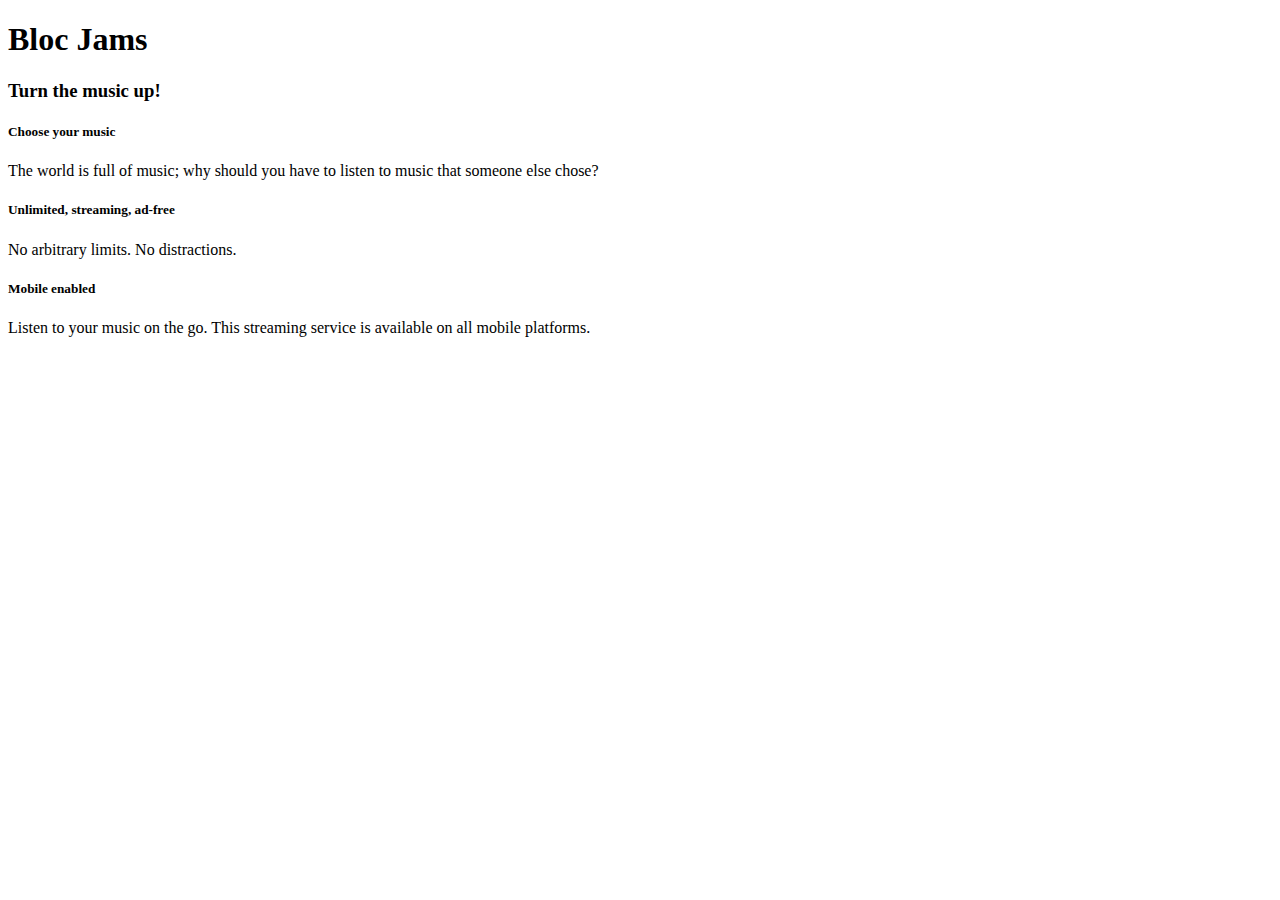
==== index.html @ 347e88de "index.html refactored for checkpoint-2-basic-html" ====
<!DOCTYPE html>
 <html>
     <head>
         <title>Bloc Jams</title>
     </head>
     <body>
         <nav> 
         </nav>
         <section> 
             <h1>Bloc Jams</h1>
             <h3>Turn the music up!</h3>
         </section>
         <section> 
             <div>
                 <h5>Choose your music</h5>
                 <p>The world is full of music; why should you have to listen to music that someone else chose?</p>
             </div>
             <div>
                 <h5>Unlimited, streaming, ad-free</h5>
                 <p>No arbitrary limits. No distractions.</p>
             </div>
             <div>
                 <h5>Mobile enabled</h5>
                 <p>Listen to your music on the go. This streaming service is available on all mobile platforms.</p>
             </div>
         </section>
     </body>
 </html>
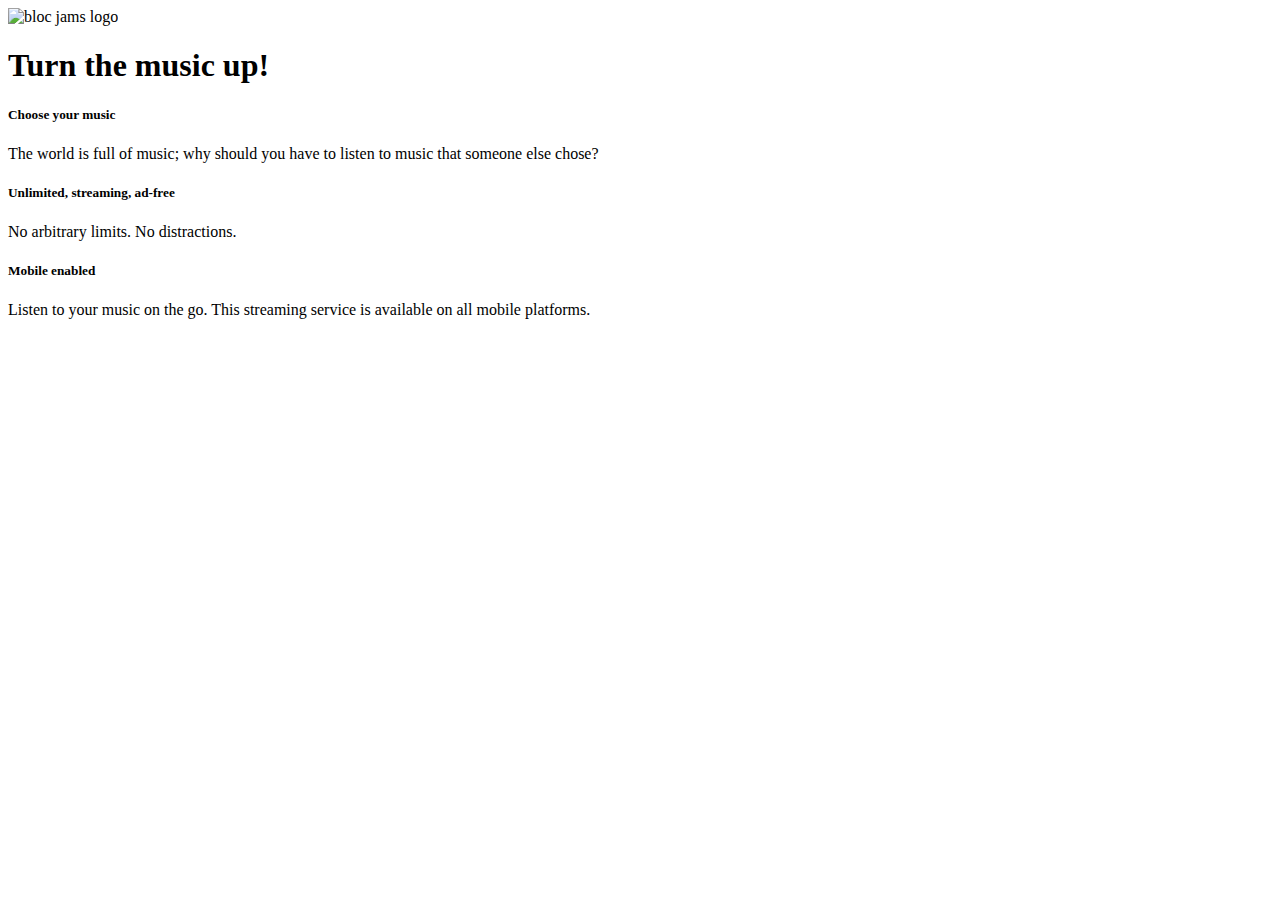
==== commit 0dd1f871: "index.html for checkpoint-3-html-css" ====
--- a/index.html
+++ b/index.html
@@ -2,26 +2,34 @@
  <html>
      <head>
          <title>Bloc Jams</title>
+          <link rel="stylesheet" type="text/css" href="http://fonts.googleapis.com/css?family=Open+Sans:400,800,600,700,300">
+         <link rel="stylesheet" type="text/css" href="http://code.ionicframework.com/ionicons/2.0.1/css/ionicons.min.css">
+         <link rel="stylesheet" type="text/css" href="styles/normalize.css">
+         <link rel="stylesheet" type="text/css" href="styles/main.css">
+
      </head>
-     <body>
-         <nav> 
+     <body class="landing">
+         <nav class="navbar">
+             <img src="assets/images/bloc_jams_logo.png" alt="bloc jams logo" class="logo">  
          </nav>
-         <section> 
-             <h1>Bloc Jams</h1>
-             <h3>Turn the music up!</h3>
+         <section class="hero-content"> 
+             <h1 class="hero-title">Turn the music up!</h1>
          </section>
-         <section> 
-             <div>
-                 <h5>Choose your music</h5>
-                 <p>The world is full of music; why should you have to listen to music that someone else chose?</p>
+          <section class="selling-points"> <!-- selling points -->
+             <div class="point">
+                 <span class="ion-music-note"></span>
+                 <h5 class="point-title">Choose your music</h5>
+                 <p class="point-description">The world is full of music; why should you have to listen to music that someone else chose?</p>
              </div>
-             <div>
-                 <h5>Unlimited, streaming, ad-free</h5>
-                 <p>No arbitrary limits. No distractions.</p>
+              <div class="point">
+                 <span class="ion-radio-waves"></span>
+                 <h5 class="point-title">Unlimited, streaming, ad-free</h5>
+                 <p class="point-description">No arbitrary limits. No distractions.</p>
              </div>
-             <div>
-                 <h5>Mobile enabled</h5>
-                 <p>Listen to your music on the go. This streaming service is available on all mobile platforms.</p>
+             <div class="point">
+                 <span class="ion-iphone"></span>
+                 <h5 class="point-title">Mobile enabled</h5>
+                 <p class="point-description">Listen to your music on the go. This streaming service is available on all mobile platforms.</p>
              </div>
          </section>
      </body>
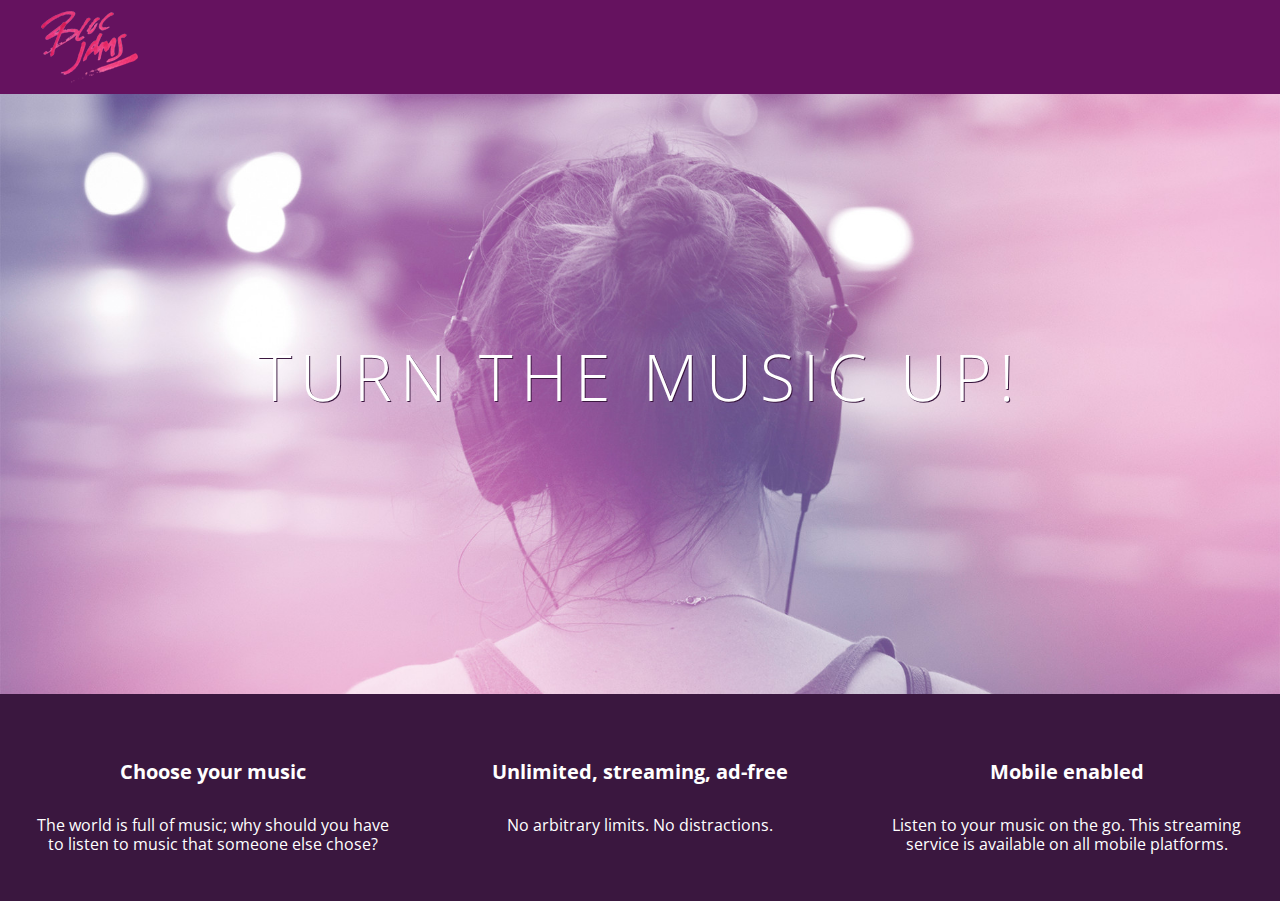
==== commit 3cbc27b7: "index.html html-css-responsiveness" ====
--- a/index.html
+++ b/index.html
@@ -2,11 +2,12 @@
  <html>
      <head>
          <title>Bloc Jams</title>
-          <link rel="stylesheet" type="text/css" href="http://fonts.googleapis.com/css?family=Open+Sans:400,800,600,700,300">
+         <meta name="viewport" content="width=device-width, initial-scale=1">
+         <link rel="stylesheet" type="text/css" href="http://fonts.googleapis.com/css?family=Open+Sans:400,800,600,700,300">
          <link rel="stylesheet" type="text/css" href="http://code.ionicframework.com/ionicons/2.0.1/css/ionicons.min.css">
          <link rel="stylesheet" type="text/css" href="styles/normalize.css">
          <link rel="stylesheet" type="text/css" href="styles/main.css">
-
+         <link rel="stylesheet" type="text/css" href="styles/landing.css">
      </head>
      <body class="landing">
          <nav class="navbar">
@@ -15,18 +16,18 @@
          <section class="hero-content"> 
              <h1 class="hero-title">Turn the music up!</h1>
          </section>
-          <section class="selling-points"> <!-- selling points -->
-             <div class="point">
+          <section class="clearfix container"> 
+             <div class="point column third">
                  <span class="ion-music-note"></span>
                  <h5 class="point-title">Choose your music</h5>
                  <p class="point-description">The world is full of music; why should you have to listen to music that someone else chose?</p>
              </div>
-              <div class="point">
+              <div class="point column third">
                  <span class="ion-radio-waves"></span>
                  <h5 class="point-title">Unlimited, streaming, ad-free</h5>
                  <p class="point-description">No arbitrary limits. No distractions.</p>
              </div>
-             <div class="point">
+             <div class="point column third">
                  <span class="ion-iphone"></span>
                  <h5 class="point-title">Mobile enabled</h5>
                  <p class="point-description">Listen to your music on the go. This streaming service is available on all mobile platforms.</p>
--- a/styles/main.css
+++ b/styles/main.css
@@ -0,0 +1,73 @@
+html {
+     height: 100%; 
+     font-size: 100%;
+ }
+ 
+ body {
+     font-family: 'Open Sans'; 
+     color: white;             
+     min-height: 100%;         
+ }
+ 
+ body.landing {
+     background-color: rgb(58,23,63); 
+ }
+.navbar {
+     padding: 0.5rem;
+     background-color: rgb(101,18,95);
+ }
+ 
+ .navbar .logo {
+     position: relative; 
+     left: 2rem;
+ }
+.hero-content {
+     position: relative; 
+     min-height: 600px;  
+     background-image: url(../assets/images/bloc_jams_bg.jpg);
+     background-repeat: no-repeat;
+     background-position: center center;
+     background-size: cover;
+ }
+.hero-content .hero-title {
+     position: absolute;             
+     top: 40%;                       
+     -webkit-transform: translateY(-50%);
+     -moz-transform: translateY(-50%);
+     -ms-transform: translateY(-50%);
+     transform: translateY(-50%);
+     width: 100%;                    
+     text-align: center;             
+     font-size: 4rem;               
+     font-weight: 300;               
+     text-transform: uppercase;     
+     letter-spacing: 0.5rem;         
+     text-shadow: 1px 1px 0px rgb(58,23,63); 
+ }
+.selling-points {
+     position: relative;
+     display: table;
+     width: 100%;
+     -webkit-box-sizing: border-box;
+     -moz-box-sizing: border-box;
+     box-sizing: border-box; /* we'll explain this in a resource */
+ }
+ 
+ .point {
+     display: table-cell;
+     position: relative;
+     width: 33.3%;
+     padding: 2rem;
+     text-align: center;
+ }
+ 
+ .point .point-title {
+     font-size: 1.25rem;
+ }
+ 
+ .ion-music-note,
+ .ion-radio-waves,
+ .ion-iphone {
+     color: rgb(233,50,117);
+     font-size: 5rem;
+ }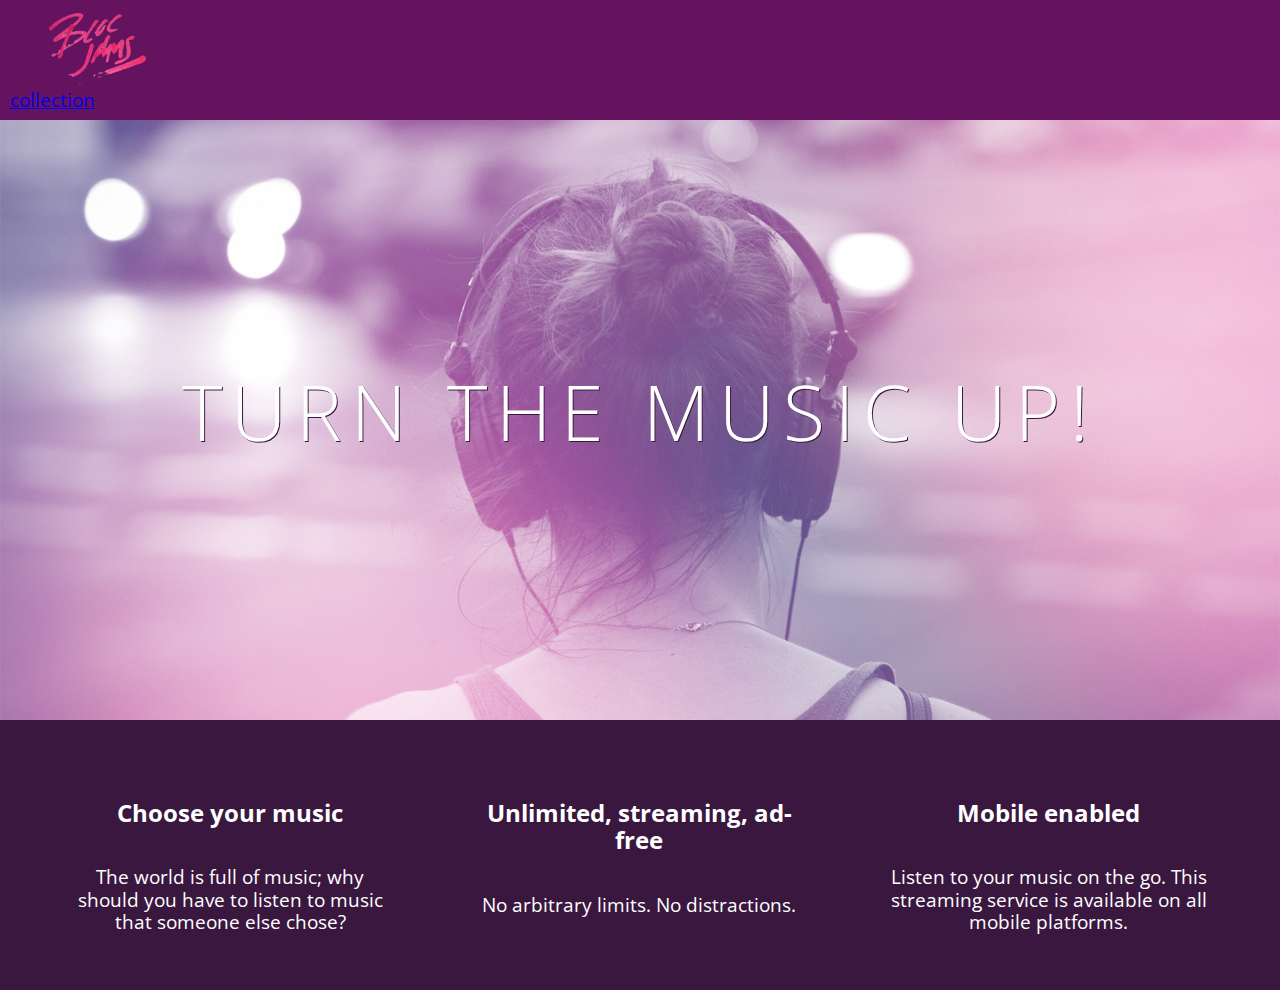
==== commit aefacf49: "index.html collection view" ====
--- a/index.html
+++ b/index.html
@@ -11,7 +11,12 @@
      </head>
      <body class="landing">
          <nav class="navbar">
-             <img src="assets/images/bloc_jams_logo.png" alt="bloc jams logo" class="logo">  
+               <a href="index.html" class="logo">
+             <img src="assets/images/bloc_jams_logo.png" alt="bloc jams logo">
+         </a>
+         <div class="links-container">
+             <a href="collection.html" class="navbar-link">collection</a>
+         </div>
          </nav>
          <section class="hero-content"> 
              <h1 class="hero-title">Turn the music up!</h1>
--- a/styles/main.css
+++ b/styles/main.css
@@ -70,4 +70,41 @@
  .ion-iphone {
      color: rgb(233,50,117);
      font-size: 5rem;
- }+ }
+ *, *::before, *::after {
+     -moz-box-sizing: border-box;
+     -webkit-box-sizing: border-box;
+     box-sizing: border-box;
+ }
+.container {
+     margin: 0 auto;
+     max-width: 64rem;
+ }
+@media (min-width: 640px) {
+     html { font-size: 112%; }
+ }
+ @media (min-width: 1024px) {
+     html { font-size: 120%; }
+ }
+.column {
+         float: left;
+         padding-left: 1rem;
+         padding-right: 1rem;
+     }
+ .column.full { width: 100%; }
+     .column.two-thirds { width: 66.7%; }
+     .column.half { width: 50%; }
+     .column.third { width: 33.3%; }
+     .column.fourth { width: 25%; }
+     .column.flow-opposite { float: right; }  
+
+.clearfix::before,
+
+.clearfix::after {
+   content: " ";
+   display: table;
+}
+
+.clearfix::after {
+   clear: both;
+}--- a/styles/landing.css
+++ b/styles/landing.css
@@ -0,0 +1,48 @@
+body.landing {
+     background-color: rgb(58,23,63);
+ }
+ 
+ .hero-content {
+     position: relative;
+     min-height: 600px;
+     background-image: url(../assets/images/bloc_jams_bg.jpg);
+     background-repeat: no-repeat;
+     background-position: center center;
+     background-size: cover;
+ }
+ 
+ .hero-content .hero-title {
+     position: absolute;
+     top: 40%;
+     -webkit-transform: translateY(-50%);
+     -moz-transform: translateY(-50%);
+     transform: translateY(-50%);
+     width: 100%;
+     text-align: center;
+     font-size: 4rem;
+     font-weight: 300;
+     text-transform: uppercase;
+     letter-spacing: 0.5rem;
+     text-shadow: 1px 1px 0px rgb(58,23,63);
+ }
+ 
+ .selling-points {
+     position: relative;
+   }
+ 
+ .point {
+     position: relative;
+     padding: 2rem;
+     text-align: center;
+ }
+ 
+ .point .point-title {
+     font-size: 1.25rem;
+ }
+ 
+ .ion-music-note,
+ .ion-radio-waves,
+ .ion-iphone {
+     color: rgb(233,50,117);
+     font-size: 5rem;
+ }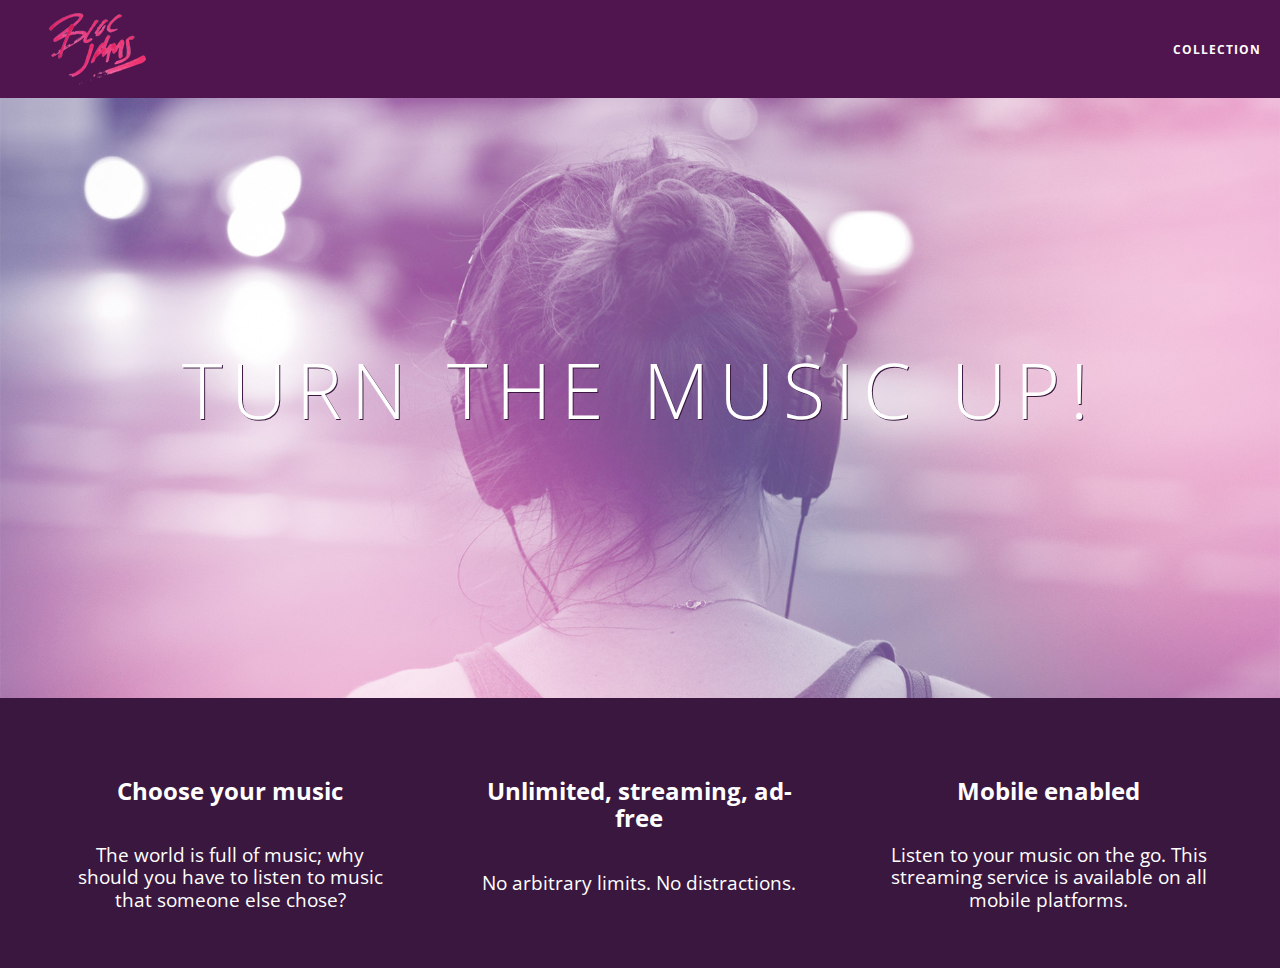
==== commit f9f4920c: "index.html animation" ====
--- a/index.html
+++ b/index.html
@@ -38,5 +38,6 @@
                  <p class="point-description">Listen to your music on the go. This streaming service is available on all mobile platforms.</p>
              </div>
          </section>
-     </body>
+            <script src="scripts/landing.js"></script>
+        </body>
  </html>--- a/styles/main.css
+++ b/styles/main.css
@@ -13,14 +13,51 @@
      background-color: rgb(58,23,63); 
  }
 .navbar {
+     position: relative;
      padding: 0.5rem;
-     background-color: rgb(101,18,95);
+     background-color: rgba(101,18,95,0.5);
+     z-index: 1;
  }
  
  .navbar .logo {
      position: relative; 
      left: 2rem;
+     cursor: pointer;  
  }
+ 
+ .navbar .links-container {
+     display: table;
+     position: absolute;
+     top: 0;
+     right: 0;
+     height: 100px;
+     color: white;
+     text-decoration: none;
+ }
+ 
+ .links-container .navbar-link {
+     display: table-cell;
+     position: relative;
+     height: 100%;
+     padding-left: 1rem;
+     padding-right: 1rem;
+     vertical-align: middle;
+     color: white;
+     font-size: 0.625rem;
+     letter-spacing: 0.05rem;
+     font-weight: 700;
+     text-transform: uppercase;
+     text-decoration: none;
+     cursor: pointer;
+ }
+ 
+ .links-container .navbar-link:hover {
+     color: rgb(233,50,117);
+ }  
+
+.links-container .navbar-link:active{
+    background-color:white
+}
 .hero-content {
      position: relative; 
      min-height: 600px;  
@@ -50,7 +87,7 @@
      width: 100%;
      -webkit-box-sizing: border-box;
      -moz-box-sizing: border-box;
-     box-sizing: border-box; /* we'll explain this in a resource */
+     box-sizing: border-box; 
  }
  
  .point {
@@ -80,6 +117,9 @@
      margin: 0 auto;
      max-width: 64rem;
  }
+.container.narrow {
+     max-width: 56rem;
+ }
 @media (min-width: 640px) {
      html { font-size: 112%; }
  }
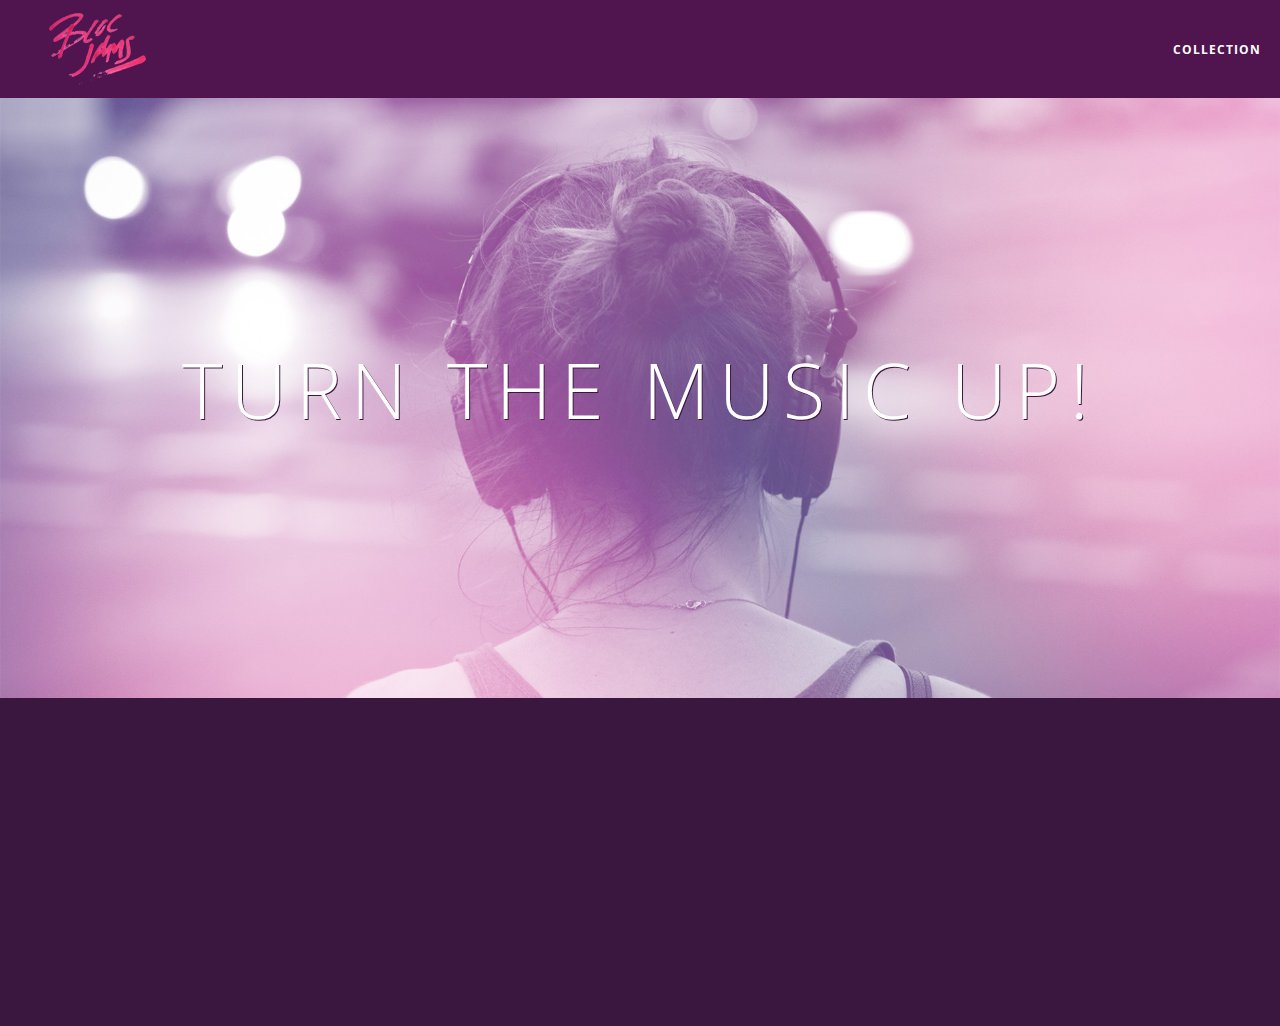
==== commit 76ac736d: "index.html with added utilities" ====
--- a/index.html
+++ b/index.html
@@ -38,6 +38,7 @@
                  <p class="point-description">Listen to your music on the go. This streaming service is available on all mobile platforms.</p>
              </div>
          </section>
+             <script src="scripts/utilities.js"></script>
             <script src="scripts/landing.js"></script>
         </body>
  </html>--- a/styles/landing.css
+++ b/styles/landing.css
@@ -34,6 +34,16 @@
      position: relative;
      padding: 2rem;
      text-align: center;
+     opacity: 0;
+     -webkit-transform: scaleX(0.9) translateY(3rem);
+     -moz-transform: scaleX(0.9) translateY(3rem);
+     transform: scaleX(0.9) translateY(3rem);
+     -webkit-transition: all 0.25s ease-in-out;
+     -moz-transition: all 0.25s ease-in-out;
+     transition: all 0.25s ease-in-out;
+     -webkit-transition-delay: 0.2s;
+     -moz-transition-delay: 0.2s;
+     transition-delay: 0.2s;
  }
  
  .point .point-title {
